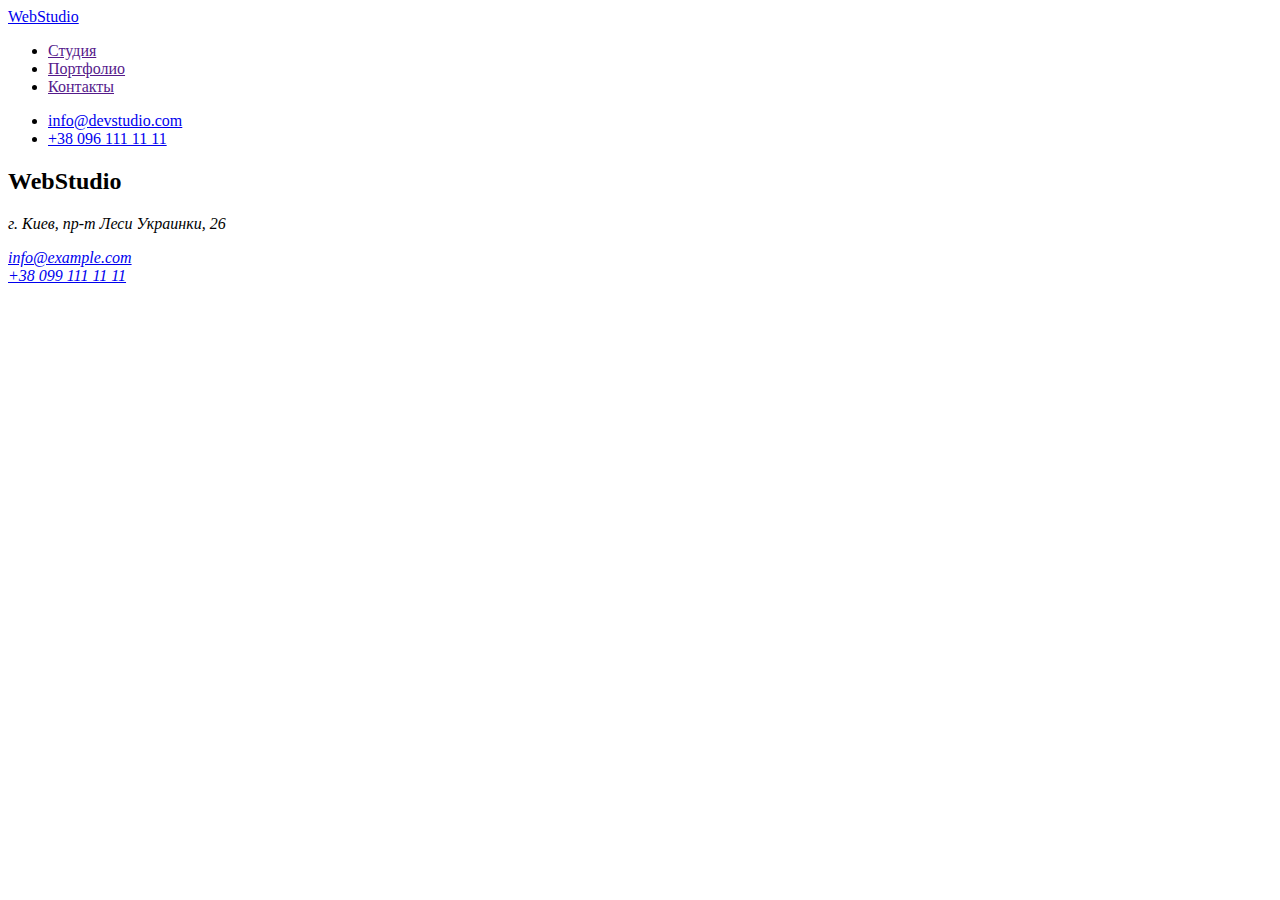
==== portfolio.html @ 8a170d56 "added file portfolio.html" ====
<!DOCTYPE html>
<html lang="en">
<head>
  <meta charset="UTF-8">
  <meta http-equiv="X-UA-Compatible" content="IE=edge">
  <meta name="viewport" content="width=device-width, initial-scale=1.0">
  <title>Portfolio</title>
</head>
<body>
  <!-- Шапка сайта -->
  <header>
    <nav>
    <a href="/">WebStudio</a>
    <ul>
      <li><a href="">Студия</a></li>
      <li><a href="">Портфолио</a></li>
      <li><a href="">Контакты</a></li>
    </ul>
    </nav>

    <ul>
      <li><a href="mailto:info@devstudio.com">info@devstudio.com</a></li>
      <li><a href="tel:+380961111111">+38 096 111 11 11</a></li>
    </ul>

  </header>
  <main>
    
  </main>
  <!-- Футер -->
  <section>
    <footer>
      <h2>WebStudio</h2>
      <address>
          <p>г. Киев, пр-т Леси Украинки, 26</p>
          <a href="mailto:info@example.com">info@example.com</a><br>
          <a href="tel:+380991111111">+38 099 111 11 11</a>
        </address>
    </footer>
  </section>
</body>
</html>
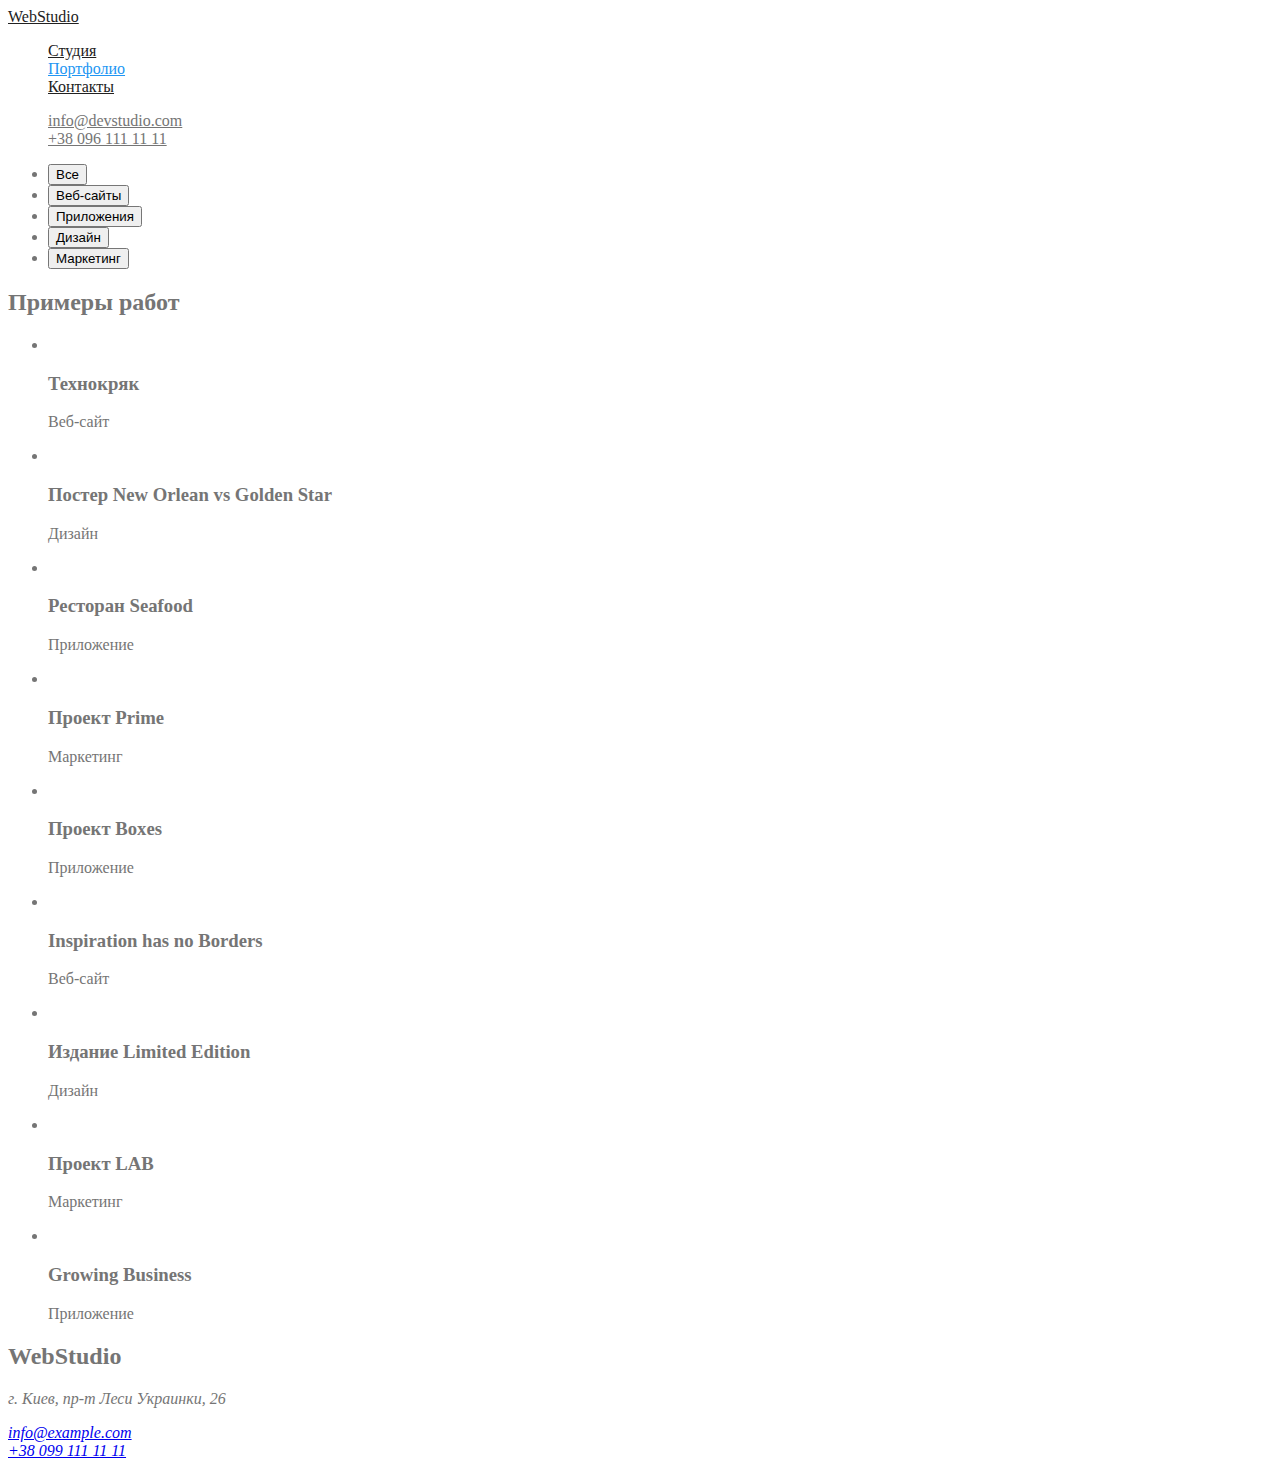
==== commit 4a1b7b1b: "modifies files index.html style.css portfolio.html" ====
--- a/portfolio.html
+++ b/portfolio.html
@@ -5,27 +5,87 @@
   <meta http-equiv="X-UA-Compatible" content="IE=edge">
   <meta name="viewport" content="width=device-width, initial-scale=1.0">
   <title>Portfolio</title>
+  <link rel="stylesheet" href="css/style.css">
 </head>
 <body>
-  <!-- Шапка сайта -->
-  <header>
-    <nav>
-    <a href="/">WebStudio</a>
-    <ul>
-      <li><a href="">Студия</a></li>
-      <li><a href="">Портфолио</a></li>
-      <li><a href="">Контакты</a></li>
-    </ul>
-    </nav>
-
-    <ul>
-      <li><a href="mailto:info@devstudio.com">info@devstudio.com</a></li>
-      <li><a href="tel:+380961111111">+38 096 111 11 11</a></li>
-    </ul>
-
-  </header>
+    <!-- Шапка сайта -->
+    <header class="page-header">
+      <nav>
+      <a href="./index.html" class="logo">WebStudio</a>
+  
+      <ul class="site-nav list">
+        <li><a href="" class="link">Студия</a></li>
+        <li><a href="./portfolio.html" class="link current">Портфолио</a></li>
+        <li><a href="" class="link">Контакты</a></li>
+      </ul>
+      </nav>
+  
+      <ul class="auth-nav list">
+        <li><a href="mailto:info@devstudio.com" class="link">info@devstudio.com</a></li>
+        <li><a href="tel:+380961111111" class="link">+38 096 111 11 11</a></li>
+      </ul>
+  
+    </header>
   <main>
-    
+    <section>
+      <ul>
+        <li><button type="button">Все</button></li>
+        <li><button type="button">Веб-сайты</button></li>
+        <li><button type="button">Приложения</button></li>
+        <li><button type="button">Дизайн</button></li>
+        <li><button type="button">Маркетинг</button></li>
+      </ul>
+    </section>
+    <section>
+      <h2>Примеры работ</h2>
+      <ul>
+        <li>
+          <img src="" alt="">
+          <h3>Технокряк</h3>
+          <p>Веб-сайт</p>
+        </li>
+        <li>
+          <img src="" alt="">
+          <h3>Постер New Orlean vs Golden Star</h3>
+          <p>Дизайн</p>
+        </li>
+        <li>
+          <img src="" alt="">
+          <h3>Ресторан Seafood</h3>
+          <p>Приложение</p>
+        </li>
+        <li>
+          <img src="" alt="">
+          <h3>Проект Prime</h3>
+          <p>Маркетинг</p>
+        </li>
+        <li>
+          <img src="" alt="">
+          <h3>Проект Boxes</h3>
+          <p>Приложение</p>
+        </li>
+        <li>
+          <img src="" alt="">
+          <h3>Inspiration has no Borders</h3>
+          <p>Веб-сайт</p>
+        </li>
+        <li>
+          <img src="" alt="">
+          <h3>Издание Limited Edition</h3>
+          <p>Дизайн</p>
+        </li>
+        <li>
+          <img src="" alt="">
+          <h3>Проект LAB</h3>
+          <p>Маркетинг</p>
+        </li>
+        <li>
+          <img src="" alt="">
+          <h3>Growing Business</h3>
+          <p>Приложение</p>
+        </li>
+      </ul>
+    </section>
   </main>
   <!-- Футер -->
   <section>
--- a/css/style.css
+++ b/css/style.css
@@ -0,0 +1,85 @@
+
+
+
+
+/* Цвет background фона #E5E5E5 */
+/* Цвет акцент  #2196F3 */
+/* Цвет background втроричный #F5F4FA */
+/* Цвет контактов шапки и футера rgba(255, 255, 255, 0.6); */
+/* 
+Основной цвет заголовков #212121
+Основной цвет <p> #757575
+Цвет <h1> #ffffff
+Цвет background header #FFFFFF
+*/
+
+:root {
+  --primary-text-color: #757575;
+  --title-text-color: #212121;
+  --accent-text: #2196F3;
+}
+
+body {
+  background-color: #ffffff;
+  color: var(--primary-text-color);
+}
+
+.list {
+    list-style: none;
+  }  
+
+.logo {
+  color: var(--title-text-color);
+}
+
+.logo:hover {
+  color: var(--accent-text);
+}
+
+/* Site nav */
+
+.site-nav .link {
+  color: var(--title-text-color);
+}
+
+.site-nav .link:hover, 
+.site-nav .link:focus {
+  color: var(--accent-text);
+}
+
+.site-nav .link.current {
+  color: var(--accent-text);
+}
+
+.auth-nav .link {
+  color: var(--primary-text-color);
+}
+
+.auth-nav .link:hover, 
+.auth-nav .link:focus {
+  color: var(--accent-text);
+}
+
+/* Hero */
+
+.hero-title {
+  color: #ffffff;
+}
+
+/* Section */
+
+.section-title {
+color: var(--title-text-color);
+}
+
+/* Features */
+
+.feature-list .title {
+  color: var(--title-text-color);
+}
+
+/* Footer */
+
+/* .logo-color {
+  color: var(--accent-text);
+} */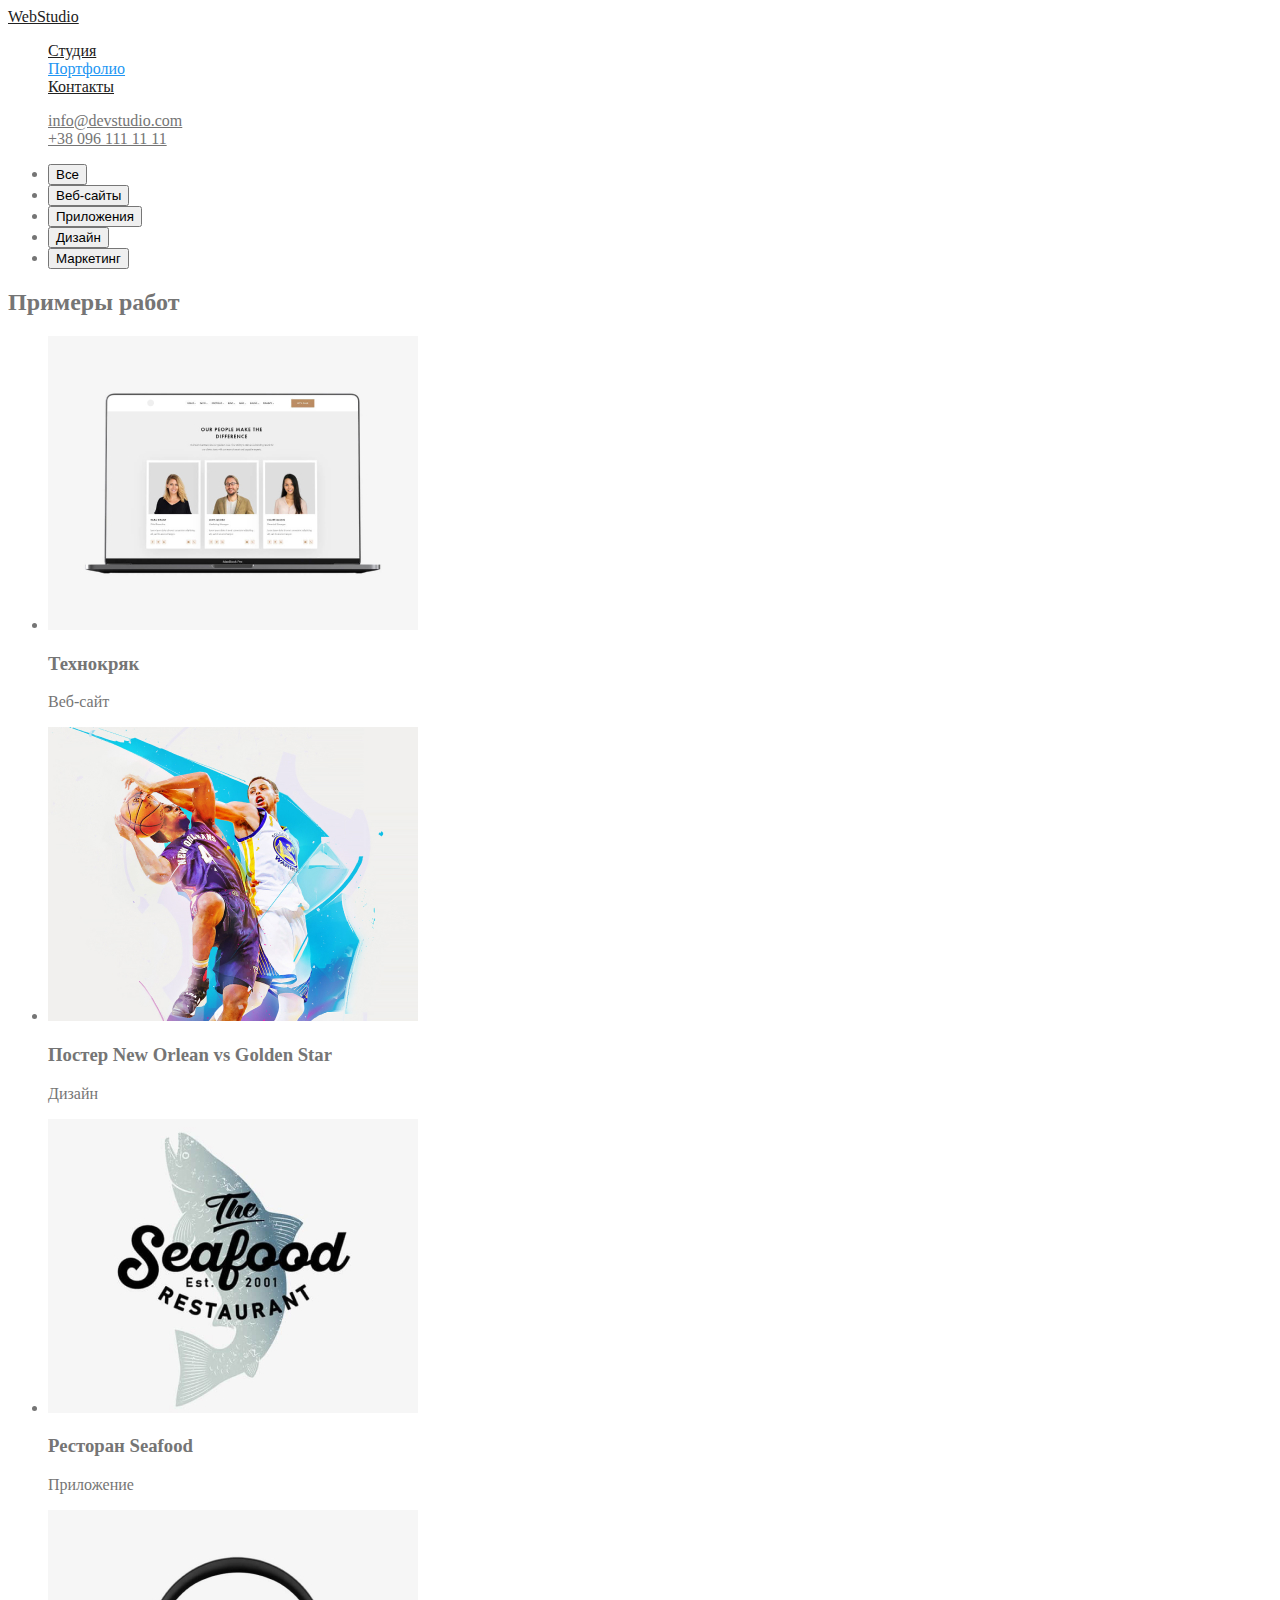
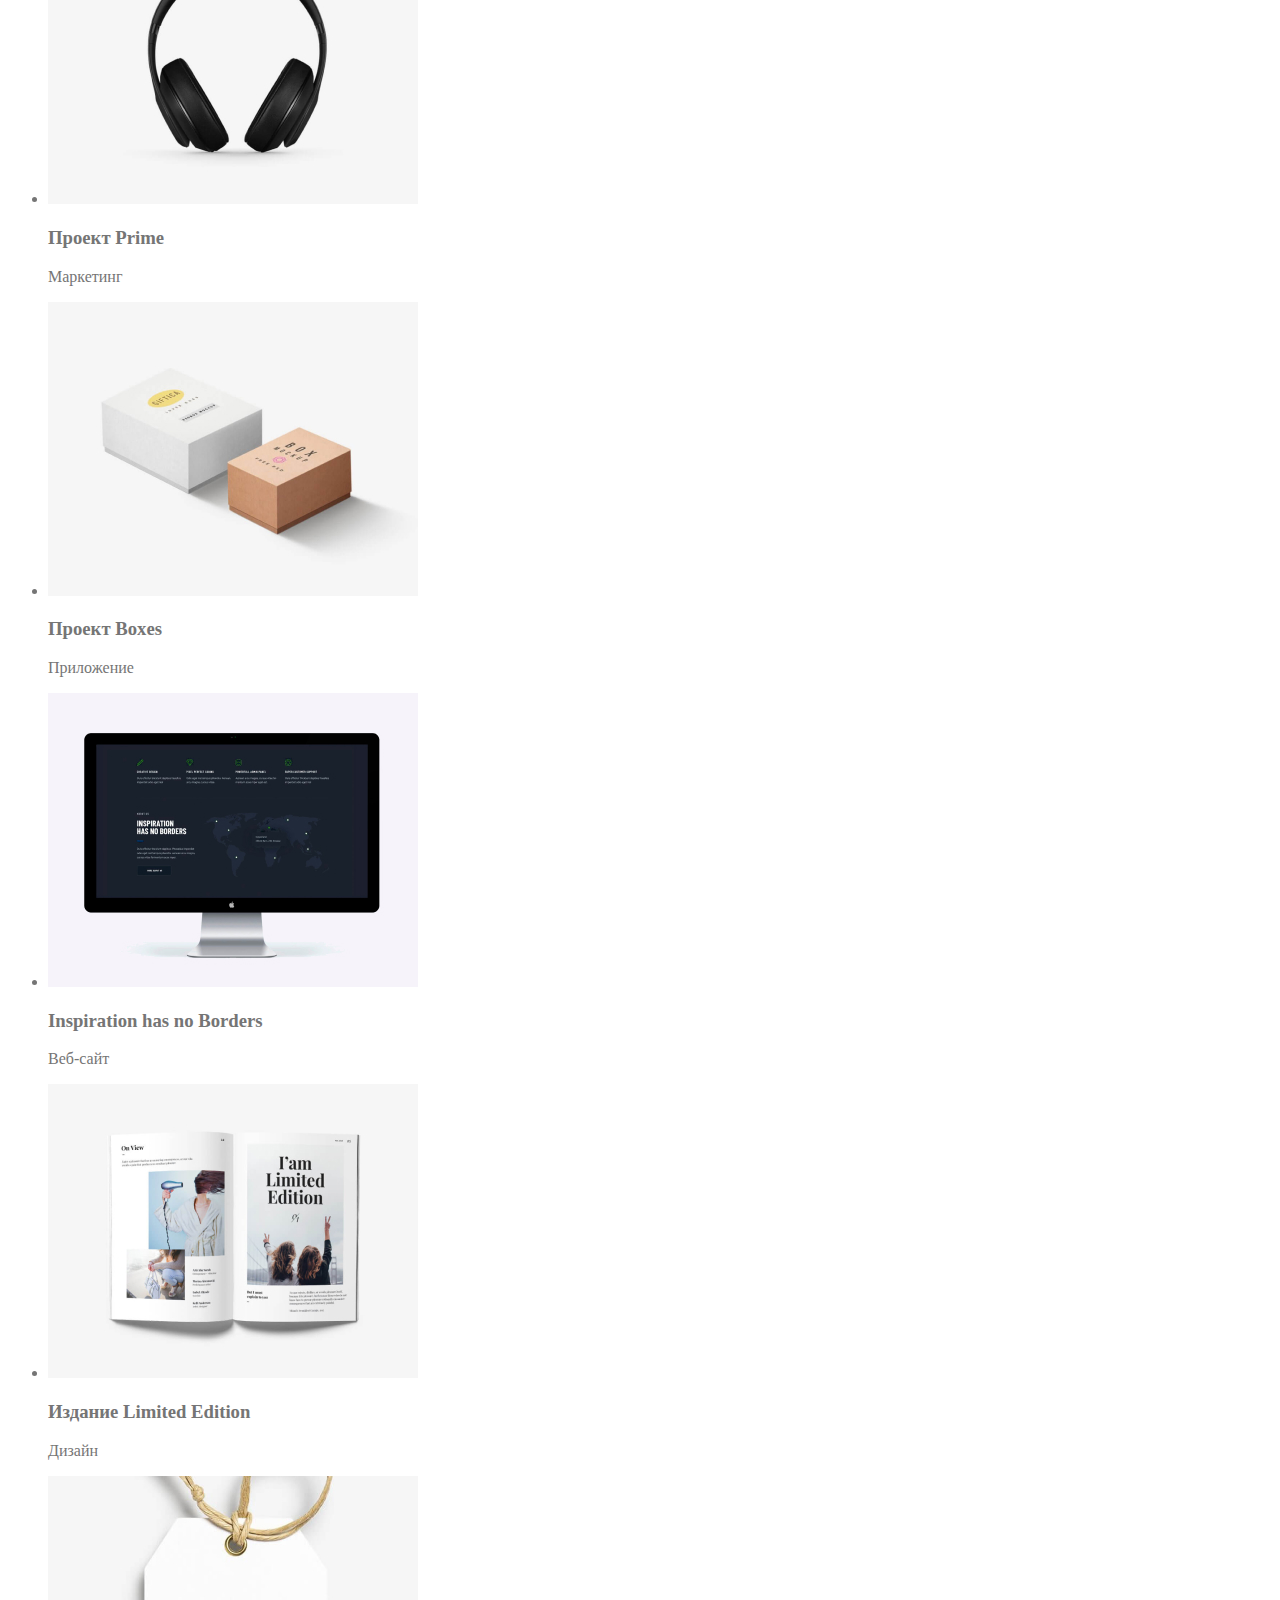
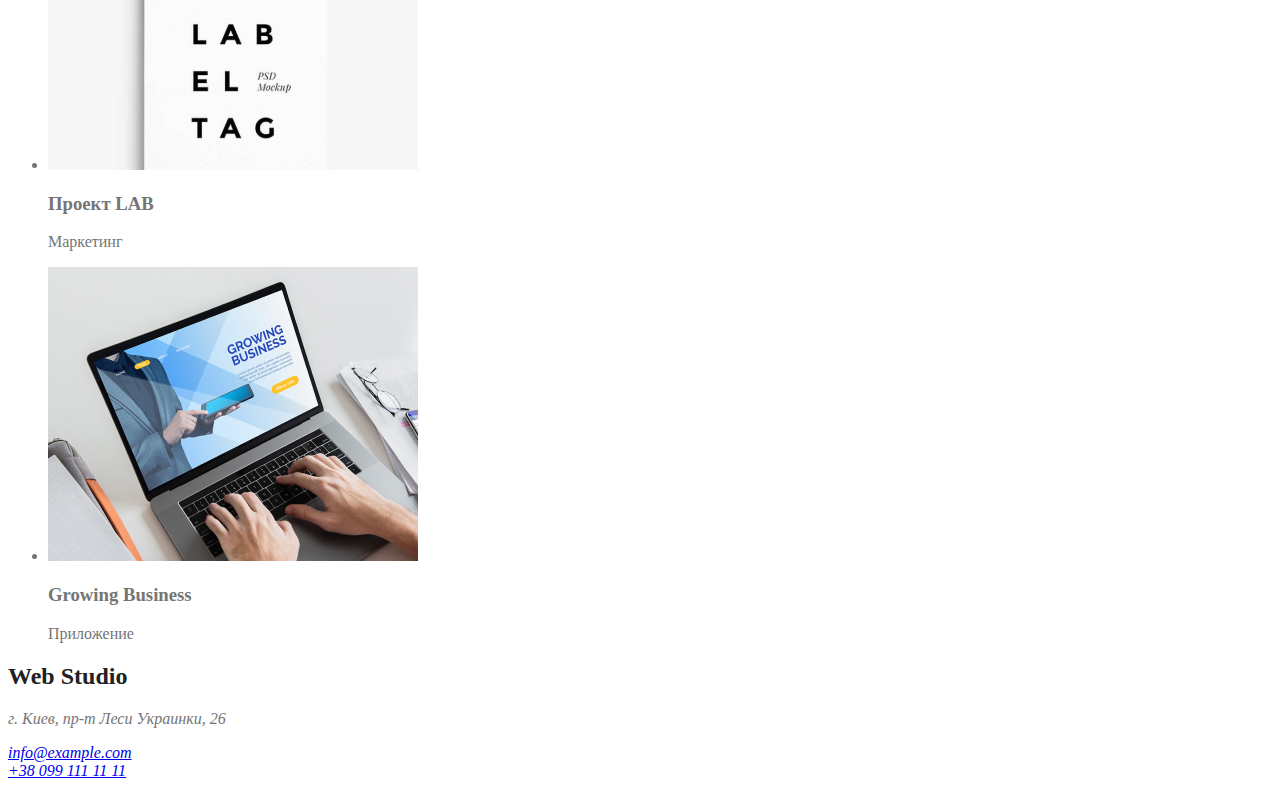
==== commit dbe469bb: "added images" ====
--- a/portfolio.html
+++ b/portfolio.html
@@ -40,47 +40,47 @@
       <h2>Примеры работ</h2>
       <ul>
         <li>
-          <img src="" alt="">
+          <img src="./images/project1.jpg" alt="веб-сайт" width="370">
           <h3>Технокряк</h3>
           <p>Веб-сайт</p>
         </li>
         <li>
-          <img src="" alt="">
+          <img src="./images/project2.jpg" alt="дизайн" width="370">
           <h3>Постер New Orlean vs Golden Star</h3>
           <p>Дизайн</p>
         </li>
         <li>
-          <img src="" alt="">
+          <img src="./images/project3.jpg" alt="приложение" width="370">
           <h3>Ресторан Seafood</h3>
           <p>Приложение</p>
         </li>
         <li>
-          <img src="" alt="">
+          <img src="./images/project4.jpg" alt="маркетинг" width="370">
           <h3>Проект Prime</h3>
           <p>Маркетинг</p>
         </li>
         <li>
-          <img src="" alt="">
+          <img src="./images/project5.jpg" alt="приложение" width="370">
           <h3>Проект Boxes</h3>
           <p>Приложение</p>
         </li>
         <li>
-          <img src="" alt="">
+          <img src="./images/project6.jpg" alt="веб-сайт" width="370">
           <h3>Inspiration has no Borders</h3>
           <p>Веб-сайт</p>
         </li>
         <li>
-          <img src="" alt="">
+          <img src="./images/project7.jpg" alt="дизайн" width="370">
           <h3>Издание Limited Edition</h3>
           <p>Дизайн</p>
         </li>
         <li>
-          <img src="" alt="">
+          <img src="./images/project8.jpg" alt="маркетинг" width="370">
           <h3>Проект LAB</h3>
           <p>Маркетинг</p>
         </li>
         <li>
-          <img src="" alt="">
+          <img src="./images/project9.jpg" alt="приложение" width="370">
           <h3>Growing Business</h3>
           <p>Приложение</p>
         </li>
@@ -89,12 +89,12 @@
   </main>
   <!-- Футер -->
   <section>
-    <footer>
-      <h2>WebStudio</h2>
-      <address>
+    <footer class="footer-section">
+      <h2 class="logo"> <span class="logo-collor"> Web</span> Studio</h2>
+      <address class="address list">
           <p>г. Киев, пр-т Леси Украинки, 26</p>
-          <a href="mailto:info@example.com">info@example.com</a><br>
-          <a href="tel:+380991111111">+38 099 111 11 11</a>
+          <a href="mailto:info@example.com" class="link">info@example.com</a><br>
+          <a href="tel:+380991111111" class="link">+38 099 111 11 11</a>
         </address>
     </footer>
   </section>
--- a/css/style.css
+++ b/css/style.css
@@ -77,9 +77,3 @@
 .feature-list .title {
   color: var(--title-text-color);
 }
-
-/* Footer */
-
-/* .logo-color {
-  color: var(--accent-text);
-} */